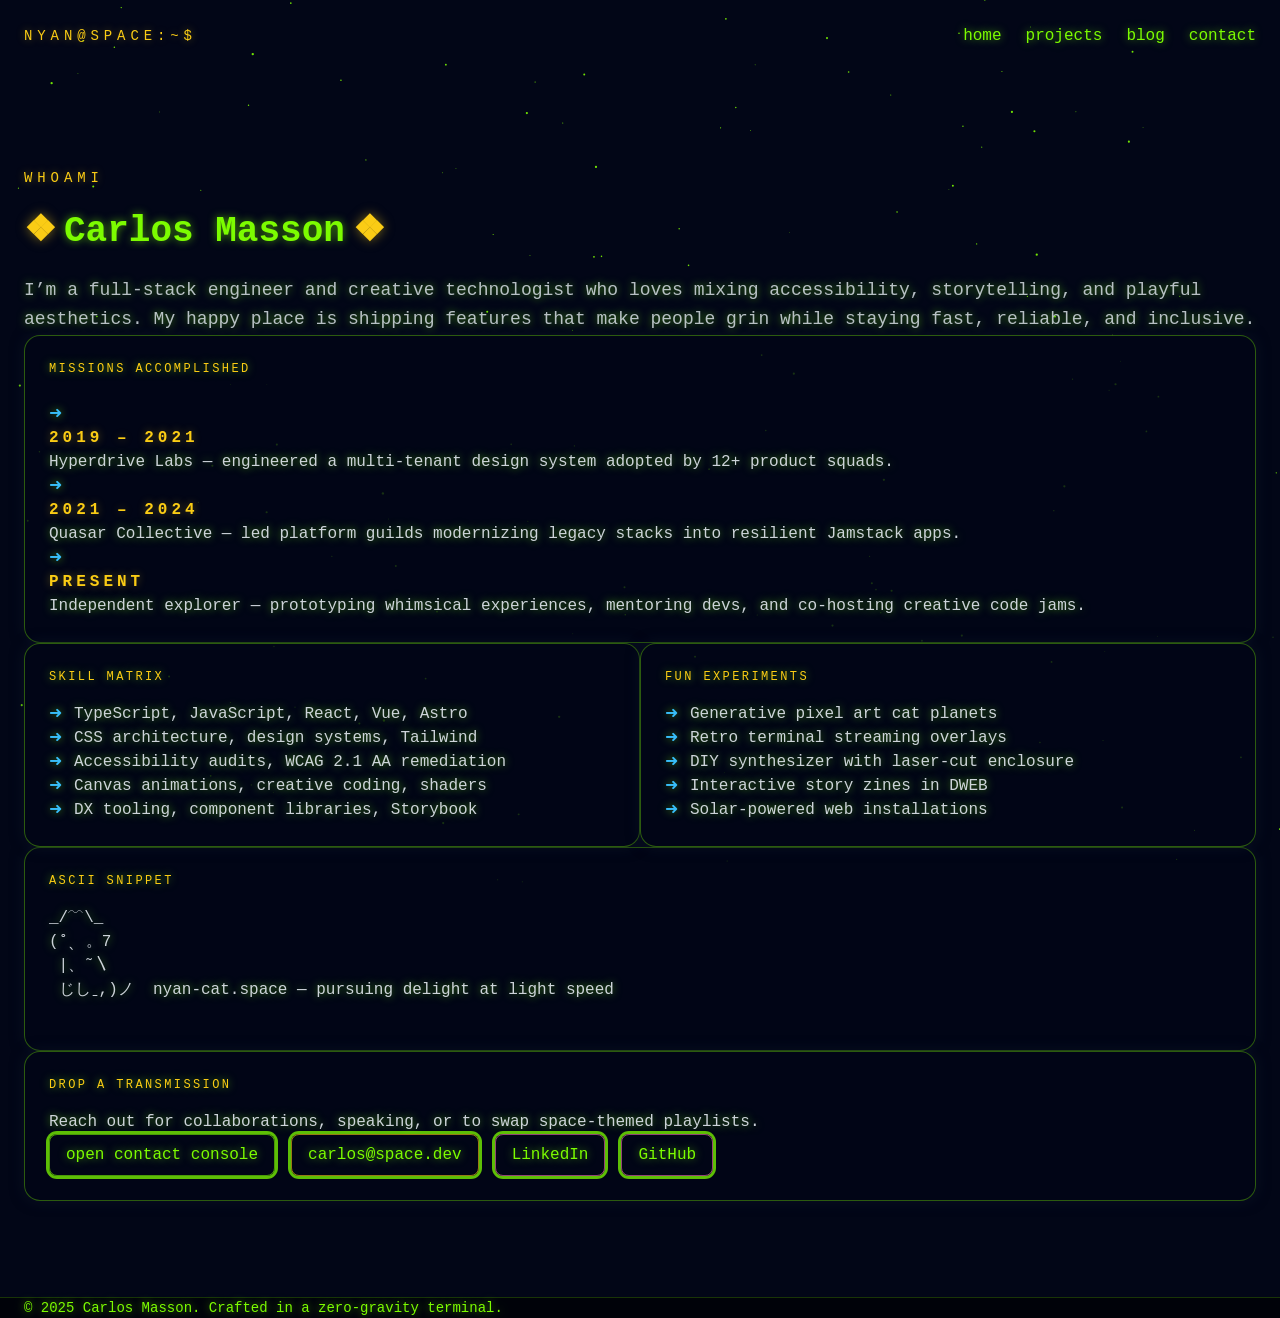
==== about.html @ b6d12fe7 "feat: add contact console and blog scaffold" ====
<!DOCTYPE html>
<html lang="en" class="bg-terminal">
  <head>
    <meta charset="utf-8" />
    <meta name="viewport" content="width=device-width, initial-scale=1" />
    <title>About — Nyan Cat Space Terminal</title>
    <meta
      name="description"
      content="Learn about Carlos Masson’s cosmic adventures: experience log, skills, and interests wrapped in a terminal UI."
    />
    <link rel="stylesheet" href="styles/tailwind-base.css" />
    <link rel="stylesheet" href="styles/tailwind.css" />
  </head>
  <body class="bg-space text-neon-green font-terminal min-h-screen overflow-x-hidden antialiased">
    <a class="skip-link" href="#about-main">Skip to log</a>
    <canvas class="starfield-canvas" data-starfield aria-hidden="true"></canvas>
    <div
      class="nyan-container"
      data-nyan
      role="img"
      aria-label="Nyan Cat loops through the about page with a rainbow trail."
    >
      <img src="assets/nyan/nyan-cat.gif" alt="" />
    </div>

    <header class="relative z-10">
      <nav class="max-w-5xl mx-auto px-6 py-6 flex items-center justify-between">
        <a class="text-sm uppercase tracking-[0.35em] text-neon-amber hover:text-amber transition" href="index.html"
          >nyan@space:~$</a
        >
        <ul class="flex items-center gap-6 text-sm md:text-base">
          <li>
            <a class="hover:text-amber transition" href="index.html" aria-label="Return to command center">home</a>
          </li>
          <li>
            <a class="hover:text-magenta transition" href="projects.html" aria-label="Warp to project orbit"
              >projects</a
            >
          </li>
          <li>
            <a class="hover:text-amber transition" href="blog.html" aria-label="View the cosmic blog feed">blog</a>
          </li>
          <li>
            <a class="hover:text-magenta transition" href="contact.html" aria-label="Open contact transmission"
              >contact</a
            >
          </li>
        </ul>
      </nav>
    </header>

    <main id="about-main" class="relative z-10 px-6 py-16 md:py-24">
      <div class="max-w-5xl mx-auto space-y-16">
        <section aria-labelledby="about-heading" class="space-y-6">
          <p class="text-sm uppercase tracking-[0.35em] text-neon-amber">whoami</p>
          <h1 id="about-heading" class="text-4xl md:text-5xl font-semibold headline-glow">Carlos Masson</h1>
          <p class="text-slate-200/80 text-lg leading-relaxed max-w-3xl">
            I&rsquo;m a full-stack engineer and creative technologist who loves mixing accessibility, storytelling, and
            playful aesthetics. My happy place is shipping features that make people grin while staying fast, reliable,
            and inclusive.
          </p>
        </section>

        <section aria-labelledby="experience-heading" class="console-block space-y-6">
          <header id="experience-heading">missions accomplished</header>
          <ol class="space-y-4 text-sm md:text-base text-slate-200/90">
            <li class="timeline-entry">
              <div class="flex flex-col gap-1">
                <span class="text-neon-amber font-semibold uppercase tracking-[0.25em]">2019 &ndash; 2021</span>
                <span>Hyperdrive Labs — engineered a multi-tenant design system adopted by 12+ product squads.</span>
              </div>
            </li>
            <li class="timeline-entry">
              <div class="flex flex-col gap-1">
                <span class="text-neon-amber font-semibold uppercase tracking-[0.25em]">2021 &ndash; 2024</span>
                <span>Quasar Collective — led platform guilds modernizing legacy stacks into resilient Jamstack apps.</span>
              </div>
            </li>
            <li class="timeline-entry">
              <div class="flex flex-col gap-1">
                <span class="text-neon-amber font-semibold uppercase tracking-[0.25em]">Present</span>
                <span>Independent explorer — prototyping whimsical experiences, mentoring devs, and co-hosting creative code jams.</span>
              </div>
            </li>
          </ol>
        </section>

        <section aria-labelledby="skills-heading" class="grid md:grid-cols-2 gap-8">
          <article class="console-block space-y-4">
            <header id="skills-heading">skill matrix</header>
            <ul class="space-y-2 text-sm md:text-base text-slate-200/90">
              <li class="timeline-entry">TypeScript, JavaScript, React, Vue, Astro</li>
              <li class="timeline-entry">CSS architecture, design systems, Tailwind</li>
              <li class="timeline-entry">Accessibility audits, WCAG 2.1 AA remediation</li>
              <li class="timeline-entry">Canvas animations, creative coding, shaders</li>
              <li class="timeline-entry">DX tooling, component libraries, Storybook</li>
            </ul>
          </article>
          <article class="console-block space-y-4">
            <header>fun experiments</header>
            <ul class="space-y-2 text-sm md:text-base text-slate-200/90">
              <li class="timeline-entry">Generative pixel art cat planets</li>
              <li class="timeline-entry">Retro terminal streaming overlays</li>
              <li class="timeline-entry">DIY synthesizer with laser-cut enclosure</li>
              <li class="timeline-entry">Interactive story zines in DWEB</li>
              <li class="timeline-entry">Solar-powered web installations</li>
            </ul>
          </article>
        </section>

        <section aria-labelledby="ascii-heading" class="console-block">
          <header id="ascii-heading">ascii snippet</header>
          <pre class="text-sm md:text-base text-slate-200/90 whitespace-pre overflow-x-auto" role="img" aria-label="ASCII art of Nyan Cat flying through space">
_/﹋\_
(˚ˎ 。7
 |、˜〵
 じしˍ,)ノ  nyan-cat.space — pursuing delight at light speed
          </pre>
        </section>

        <section aria-labelledby="contact-heading" id="contact" class="console-block space-y-4">
          <header id="contact-heading">drop a transmission</header>
          <p class="text-sm md:text-base text-slate-200/90">
            Reach out for collaborations, speaking, or to swap space-themed playlists.
          </p>
          <div class="flex flex-wrap gap-4 text-sm md:text-base">
            <a
              class="border border-neon/60 px-4 py-2 rounded-lg hover:bg-neon/10 transition focus-visible"
              href="contact.html"
              >open contact console</a
            >
            <a class="border border-amber/60 px-4 py-2 rounded-lg hover:bg-amber/10 transition focus-visible" href="mailto:carlos@space.dev"
              >carlos@space.dev</a
            >
            <a
              class="border border-magenta/60 px-4 py-2 rounded-lg hover:bg-magenta/10 transition focus-visible"
              href="https://www.linkedin.com/in/carlosmasson"
              target="_blank"
              rel="noopener"
              >LinkedIn</a
            >
            <a
              class="border border-magenta/60 px-4 py-2 rounded-lg hover:bg-magenta/10 transition focus-visible"
              href="https://github.com/1cmasson"
              target="_blank"
              rel="noopener"
              >GitHub</a
            >
          </div>
        </section>
      </div>
    </main>

    <footer class="relative z-10 border-t border-neon/20 bg-black/60">
      <div class="max-w-5xl mx-auto px-6 py-8 text-sm text-slate-200/70">
        <p>© 2025 Carlos Masson. Crafted in a zero-gravity terminal.</p>
      </div>
    </footer>

    <script src="scripts/main.js" defer></script>
  </body>
</html>
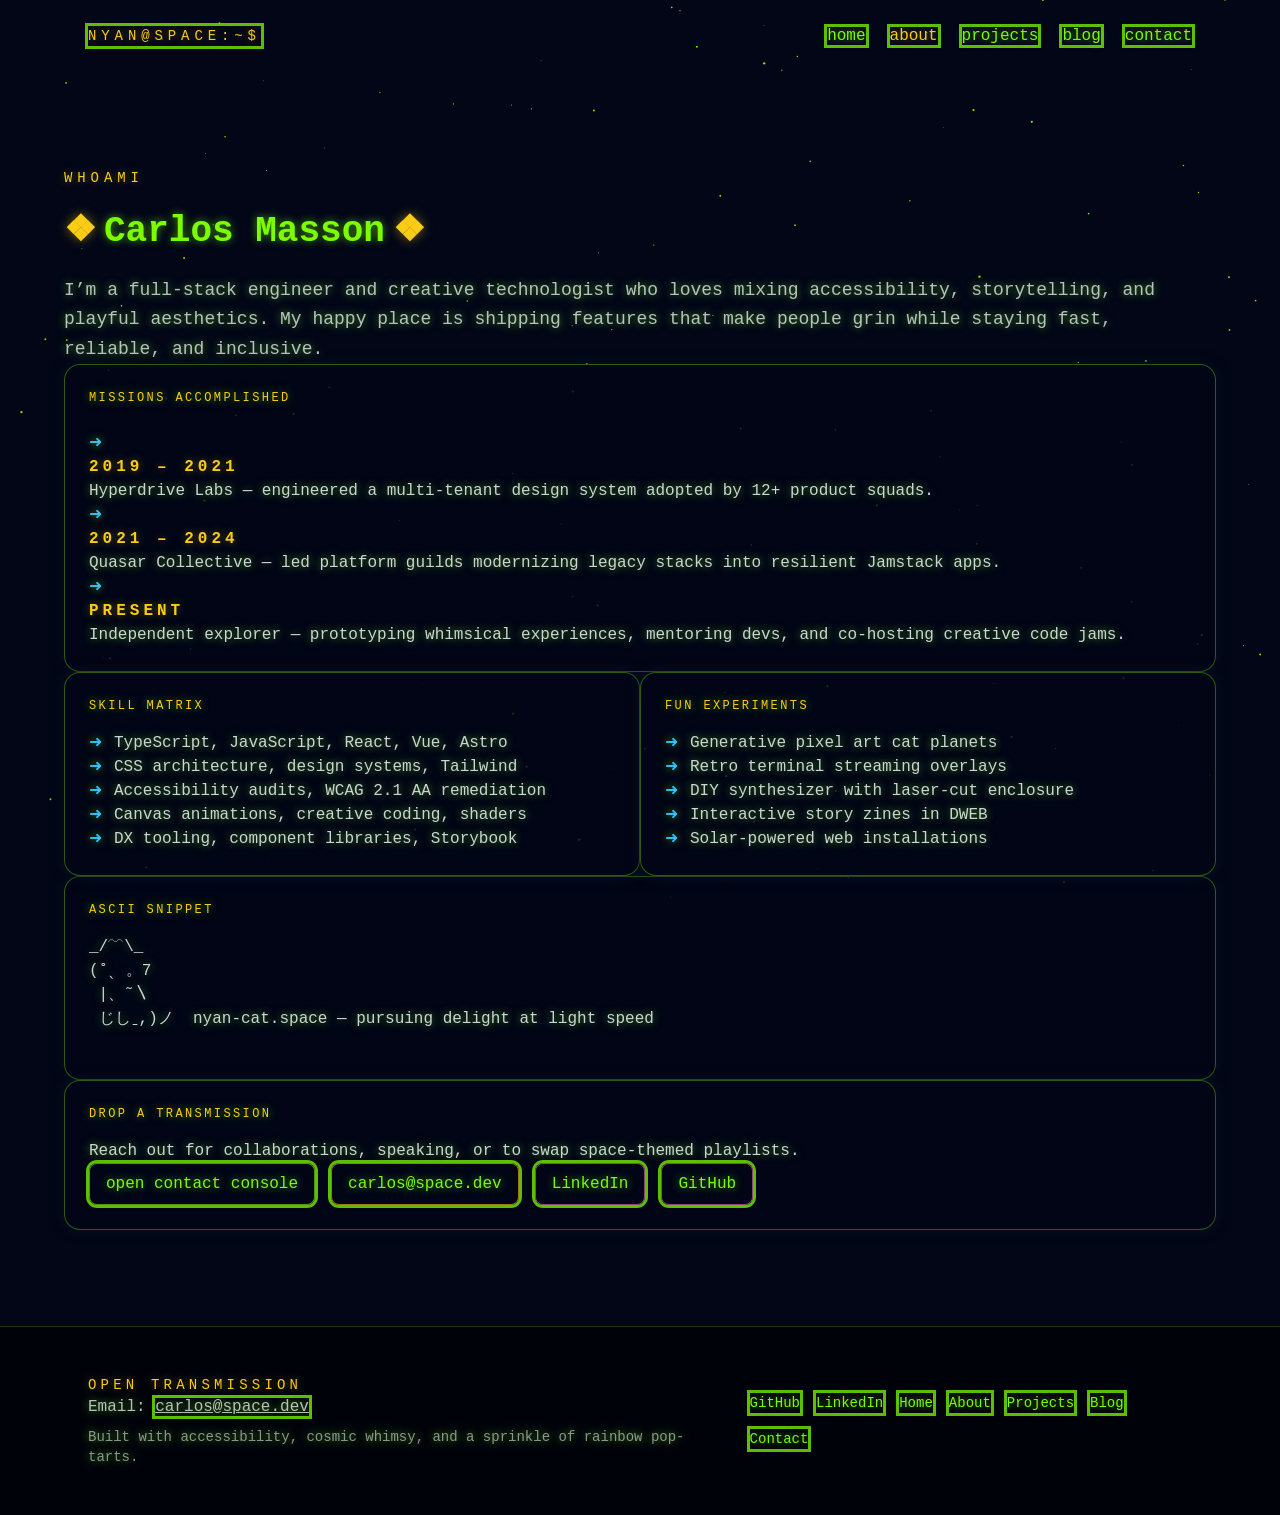
==== commit 0caed65f: "saving changes" ====
--- a/about.html
+++ b/about.html
@@ -23,34 +23,36 @@
       <img src="assets/nyan/nyan-cat.gif" alt="" />
     </div>
 
-    <header class="relative z-10">
-      <nav class="max-w-5xl mx-auto px-6 py-6 flex items-center justify-between">
-        <a class="text-sm uppercase tracking-[0.35em] text-neon-amber hover:text-amber transition" href="index.html"
-          >nyan@space:~$</a
-        >
-        <ul class="flex items-center gap-6 text-sm md:text-base">
-          <li>
-            <a class="hover:text-amber transition" href="index.html" aria-label="Return to command center">home</a>
-          </li>
-          <li>
-            <a class="hover:text-magenta transition" href="projects.html" aria-label="Warp to project orbit"
-              >projects</a
-            >
-          </li>
-          <li>
-            <a class="hover:text-amber transition" href="blog.html" aria-label="View the cosmic blog feed">blog</a>
-          </li>
-          <li>
-            <a class="hover:text-magenta transition" href="contact.html" aria-label="Open contact transmission"
-              >contact</a
-            >
-          </li>
-        </ul>
-      </nav>
-    </header>
+    <!-- HEADER:START -->
+<header class="relative z-10" data-partial="header">
+  <nav class="max-w-6xl mx-auto px-6 py-6 flex items-center justify-between">
+    <a class="text-sm uppercase tracking-[0.35em] text-neon-amber hover:text-amber transition focus-visible" href="index.html" data-nav-brand>
+      nyan@space:~$
+    </a>
+    <ul class="flex items-center gap-6 text-sm md:text-base">
+      <li>
+        <a class="hover:text-amber transition focus-visible" data-nav="home" href="index.html">home</a>
+      </li>
+      <li>
+        <a class="hover:text-amber transition focus-visible text-neon-amber" data-nav="about" href="about.html" aria-current="page" data-active="true">about</a>
+      </li>
+      <li>
+        <a class="hover:text-amber transition focus-visible" data-nav="projects" href="projects.html">projects</a>
+      </li>
+      <li>
+        <a class="hover:text-amber transition focus-visible" data-nav="blog" href="blog.html">blog</a>
+      </li>
+      <li>
+        <a class="hover:text-magenta transition focus-visible" data-nav="contact" href="contact.html">contact</a>
+      </li>
+    </ul>
+  </nav>
+</header>
+
+<!-- HEADER:END -->
 
     <main id="about-main" class="relative z-10 px-6 py-16 md:py-24">
-      <div class="max-w-5xl mx-auto space-y-16">
+      <div class="max-w-6xl mx-auto space-y-16">
         <section aria-labelledby="about-heading" class="space-y-6">
           <p class="text-sm uppercase tracking-[0.35em] text-neon-amber">whoami</p>
           <h1 id="about-heading" class="text-4xl md:text-5xl font-semibold headline-glow">Carlos Masson</h1>
@@ -130,6 +132,7 @@
               >open contact console</a
             >
             <a class="border border-amber/60 px-4 py-2 rounded-lg hover:bg-amber/10 transition focus-visible" href="mailto:carlos@space.dev"
+              data-config-email
               >carlos@space.dev</a
             >
             <a
@@ -137,6 +140,7 @@
               href="https://www.linkedin.com/in/carlosmasson"
               target="_blank"
               rel="noopener"
+              data-config-linkedin
               >LinkedIn</a
             >
             <a
@@ -144,6 +148,7 @@
               href="https://github.com/1cmasson"
               target="_blank"
               rel="noopener"
+              data-config-github
               >GitHub</a
             >
           </div>
@@ -151,11 +156,35 @@
       </div>
     </main>
 
-    <footer class="relative z-10 border-t border-neon/20 bg-black/60">
-      <div class="max-w-5xl mx-auto px-6 py-8 text-sm text-slate-200/70">
-        <p>© 2025 Carlos Masson. Crafted in a zero-gravity terminal.</p>
-      </div>
-    </footer>
+    <!-- FOOTER:START -->
+<footer class="relative z-10 border-t border-neon/20 bg-black/60" data-partial="footer">
+  <div class="max-w-6xl mx-auto px-6 py-12 flex flex-col md:flex-row md:items-center md:justify-between gap-6">
+    <div>
+      <p class="uppercase tracking-[0.3em] text-sm text-neon-amber">open transmission</p>
+      <p class="text-slate-200/80">
+        Email:
+        <a data-link="email" href="mailto:carlos@space.dev" class="underline focus-visible">carlos@space.dev</a>
+      </p>
+      <p class="text-slate-200/60 text-sm mt-2">
+        Built with accessibility, cosmic whimsy, and a sprinkle of rainbow pop-tarts.
+      </p>
+    </div>
+    <div class="flex gap-4 text-sm flex-wrap">
+      <a class="hover:text-amber transition focus-visible" data-link="github" href="https://github.com/1cmasson" target="_blank" rel="noopener">
+        GitHub
+      </a>
+      <a class="hover:text-amber transition focus-visible" data-link="linkedin" href="https://www.linkedin.com/in/carlosmasson" target="_blank" rel="noopener">
+        LinkedIn
+      </a>
+      <a class="hover:text-magenta transition focus-visible" href="index.html">Home</a>
+      <a class="hover:text-magenta transition focus-visible" href="about.html">About</a>
+      <a class="hover:text-magenta transition focus-visible" href="projects.html">Projects</a>
+      <a class="hover:text-magenta transition focus-visible" href="blog.html">Blog</a>
+      <a class="hover:text-magenta transition focus-visible" href="contact.html">Contact</a>
+    </div>
+  </div>
+</footer>
+<!-- FOOTER:END -->
 
     <script src="scripts/main.js" defer></script>
   </body>
